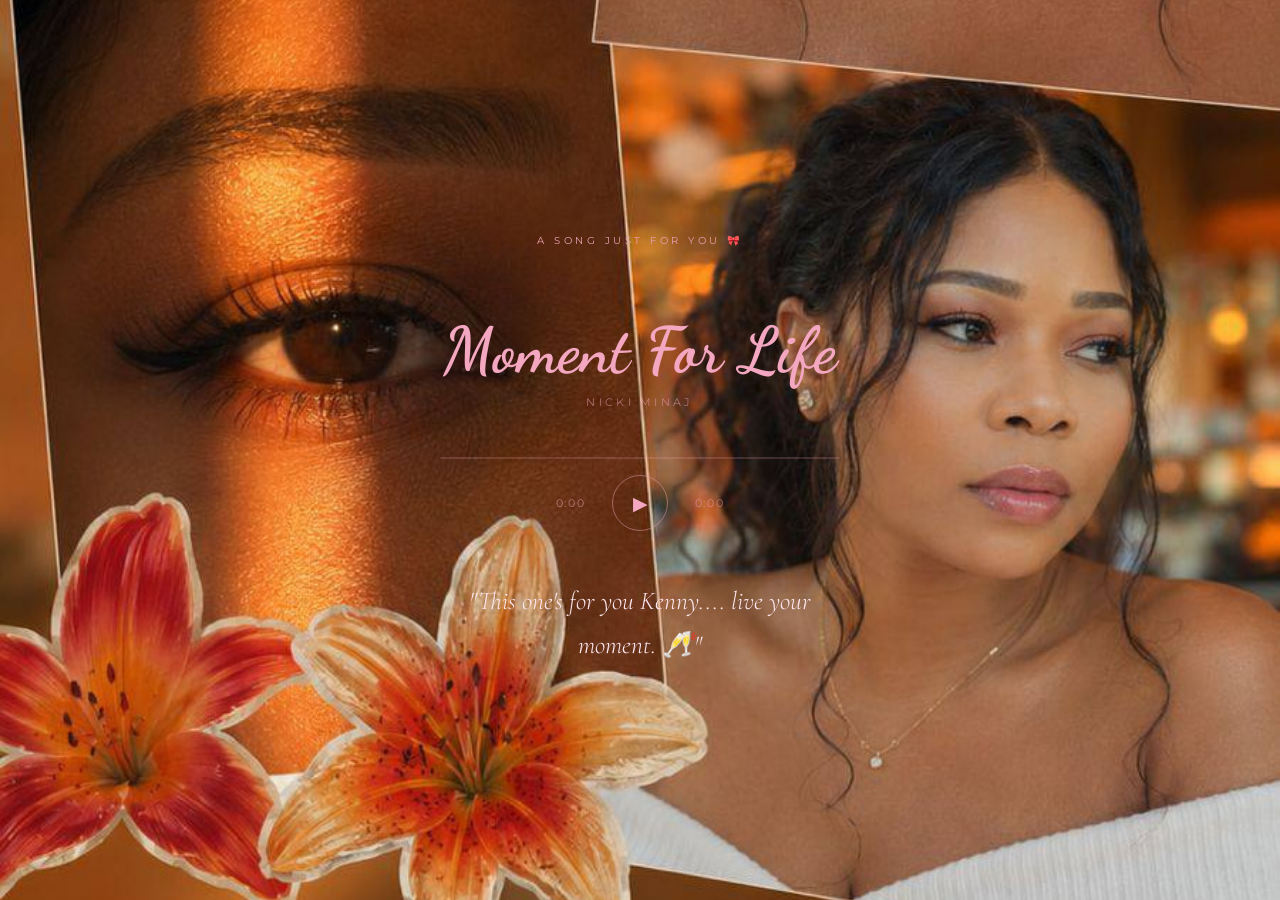
==== audio.html @ be0767c4 "first commit" ====
<!DOCTYPE html>
<html lang="en">
<head>
  <meta charset="UTF-8" />
  <meta name="viewport" content="width=device-width, initial-scale=1.0"/>
  <title>Happy Birthday Kenny ✨</title>
  <link rel="stylesheet" href="style.css"/>
  <link href="https://fonts.googleapis.com/css2?family=Cormorant+Garamond:ital,wght@0,300;0,400;1,300;1,400&family=Dancing+Script:wght@700&family=Montserrat:wght@300;400;500&display=swap" rel="stylesheet"/>
</head>
<body class="photo-bg photo-bg-2">
  <section class="song-section">
    <p class="section-eyebrow">A song just for you 🎀</p>
    <h2 class="song-title">Moment For Life</h2>
    <p class="song-artist">Nicki Minaj</p>

    <div class="player">
      <audio id="audio" src="./song.mp3" type="audio/mpeg"></audio>

      <div class="progress-bar-container" onclick="seek(event)">
        <div class="progress-bar" id="progress"></div>
      </div>

      <div class="player-controls">
        <span class="time" id="current-time">0:00</span>
        <button class="play-btn" onclick="togglePlay()" id="play-btn">▶</button>
        <span class="time" id="duration">0:00</span>
      </div>
    </div>

    <p class="song-dedication">
      "This one's for you Kenny.... live your moment. 🥂"
    </p>
  </section>

  <script src="script.js"></script>
</body>
</html>
---- style.css ----
* {
  margin: 0;
  padding: 0;
  box-sizing: border-box;
}

body {
  font-family: 'Montserrat', sans-serif;
  background-color: #1a0a10;
  color: #f9eef2;
  min-height: 100vh;
  overflow-x: hidden;
}

.hero {
  min-height: 100vh;
  display: flex;
  flex-direction: column;
  align-items: center;
  justify-content: center;
  text-align: center;
  padding: 2rem;
  border-bottom: 0.5px solid rgba(232,160,180,0.2);
}

.hero-label {
  font-size: 11px;
  letter-spacing: 0.35em;
  text-transform: uppercase;
  color: #e8a0b4;
  margin-bottom: 1.5rem;
}

.hero-name {
  font-family: 'Dancing Script', cursive;
  font-size: clamp(5rem, 16vw, 11rem);
  font-weight: 700;
  color: #f4a7c0;
  line-height: 1;
  letter-spacing: 0.04em;
  animation: popIn 1s cubic-bezier(0.26, 0.53, 0.74, 1.48) 0.5s both;
}

.hero-sub {
  font-size: 13px;
  letter-spacing: 0.2em;
  text-transform: uppercase;
  color: rgba(232,160,180,0.6);
  margin-top: 2rem;
}

@keyframes popIn {
  0% {
    opacity: 0;
    transform: scale(0.5);
  }
  70% {
    transform: scale(1.1);
  }
  100% {
    opacity: 1;
    transform: scale(1);
  }
}

@keyframes fadeUp {
  0% {
    opacity: 0;
    transform: translateY(20px);
  }
  100% {
    opacity: 1;
    transform: translateY(0);
  }
}

.reveal-btn {
  margin-top: 2rem;
  padding: 0.8rem 2rem;
  background: transparent;
  border: 0.5px solid rgba(232,160,180,0.5);
  border-radius: 50px;
  color: #e8a0b4;
  font-family: 'Montserrat', sans-serif;
  font-size: 12px;
  letter-spacing: 0.2em;
  text-transform: uppercase;
  cursor: pointer;
  transition: all 0.3s ease;
}

.reveal-btn:hover {
  background: rgba(232,160,180,0.1);
  border-color: #e8a0b4;
}

.message-section {
  padding: 7rem 2rem;
  display: flex;
  flex-direction: column;
  align-items: center;
  text-align: center;
  max-width: 700px;
  margin: 0 auto;
}

.message-quote {
  font-family: 'Cormorant Garamond', serif;
  font-size: clamp(1.4rem, 3.5vw, 2rem);
  font-weight: 300;
  font-style: italic;
  line-height: 1.7;
  color: #fde8f0;
  margin-top: 2.5rem;
  display: none;
  animation: fadeUp 1s ease forwards;
}

.section-eyebrow {
  font-size: 10px;
  letter-spacing: 0.35em;
  text-transform: uppercase;
  color: #e8a0b4;
  margin-bottom: 3rem;
}

.next-btn {
  margin-top: 2.5rem;
  display: inline-block;
  padding: 0.8rem 2rem;
  background: transparent;
  border: 0.5px solid rgba(232,160,180,0.5);
  border-radius: 50px;
  color: #e8a0b4;
  font-family: 'Montserrat', sans-serif;
  font-size: 12px;
  letter-spacing: 0.2em;
  text-transform: uppercase;
  cursor: pointer;
  text-decoration: none;
  transition: all 0.3s ease;
}

.next-btn:hover {
  background: rgba(232,160,180,0.1);
  border-color: #e8a0b4;
}

.gallery-section {
  padding: 6rem 2rem;
  display: flex;
  flex-direction: column;
  align-items: center;
  text-align: center;
}

.gallery-grid {
  display: grid;
  grid-template-columns: repeat(3, 1fr);
  gap: 1rem;
  max-width: 800px;
  width: 100%;
  margin-top: 3rem;
  margin-bottom: 3rem;
}

.gallery-item {
  aspect-ratio: 1;
  border-radius: 12px;
  overflow: hidden;
  border: 0.5px solid rgba(232,160,180,0.2);
  background: rgba(232,160,180,0.06);
}

.gallery-item img {
  width: 100%;
  height: 100%;
  object-fit: cover;
  display: block;
  transition: transform 0.4s ease;
}

.gallery-item img:hover {
  transform: scale(1.05);
}

.song-section {
  min-height: 100vh;
  padding: 6rem 2rem;
  display: flex;
  flex-direction: column;
  align-items: center;
  justify-content: center;
  text-align: center;
}

.song-title {
  font-family: 'Dancing Script', cursive;
  font-size: clamp(2.5rem, 6vw, 4rem);
  font-weight: 700;
  color: #f4a7c0;
  margin-top: 1.5rem;
  line-height: 1;
}

.song-artist {
  font-size: 11px;
  letter-spacing: 0.3em;
  text-transform: uppercase;
  color: rgba(232,160,180,0.6);
  margin-top: 0.8rem;
}

.player {
  margin-top: 3rem;
  width: 100%;
  max-width: 400px;
  display: flex;
  flex-direction: column;
  gap: 1rem;
}

.progress-bar-container {
  width: 100%;
  height: 2px;
  background: rgba(232,160,180,0.2);
  border-radius: 50px;
  cursor: pointer;
  position: relative;
}

.progress-bar {
  height: 100%;
  width: 0%;
  background: #f4a7c0;
  border-radius: 50px;
  transition: width 0.1s linear;
}

.player-controls {
  display: flex;
  align-items: center;
  justify-content: center;
  gap: 1.5rem;
}

.play-btn {
  width: 56px;
  height: 56px;
  border-radius: 50%;
  border: 0.5px solid rgba(232,160,180,0.5);
  background: transparent;
  color: #f4a7c0;
  font-size: 1.2rem;
  cursor: pointer;
  transition: all 0.3s ease;
  display: flex;
  align-items: center;
  justify-content: center;
}

.play-btn:hover {
  background: rgba(232,160,180,0.1);
  border-color: #f4a7c0;
}

.time {
  font-size: 11px;
  letter-spacing: 0.15em;
  color: rgba(232,160,180,0.6);
  min-width: 35px;
}

.song-dedication {
  font-family: 'Cormorant Garamond', serif;
  font-size: clamp(1.2rem, 3vw, 1.6rem);
  font-style: italic;
  font-weight: 300;
  color: #fde8f0;
  margin-top: 3rem;
  max-width: 400px;
  line-height: 1.7;
}

.photo-bg {
  position: relative;
  overflow: hidden;
}

.photo-bg::before {
  content: '';
  position: fixed;
  inset: 0;
  background-size: cover;
  background-position: center;
  filter: blur(20px) brightness(0.5);
  transform: scale(1.1);
  z-index: 0;
}

.photo-bg::after {
  content: '';
  position: fixed;
  inset: 0;
  background-size: cover;
  background-repeat: no-repeat;
  background-position: center;
  z-index: 1;
}

.photo-bg .message-section,
.photo-bg .song-section {
  position: relative;
  z-index: 2;
}

.photo-bg-1::before,
.photo-bg-1::after {
  background-image: url('kenny1.jpg');
}

.photo-bg-2::before,
.photo-bg-2::after {
  background-image: url('kenny2.jpg');
}
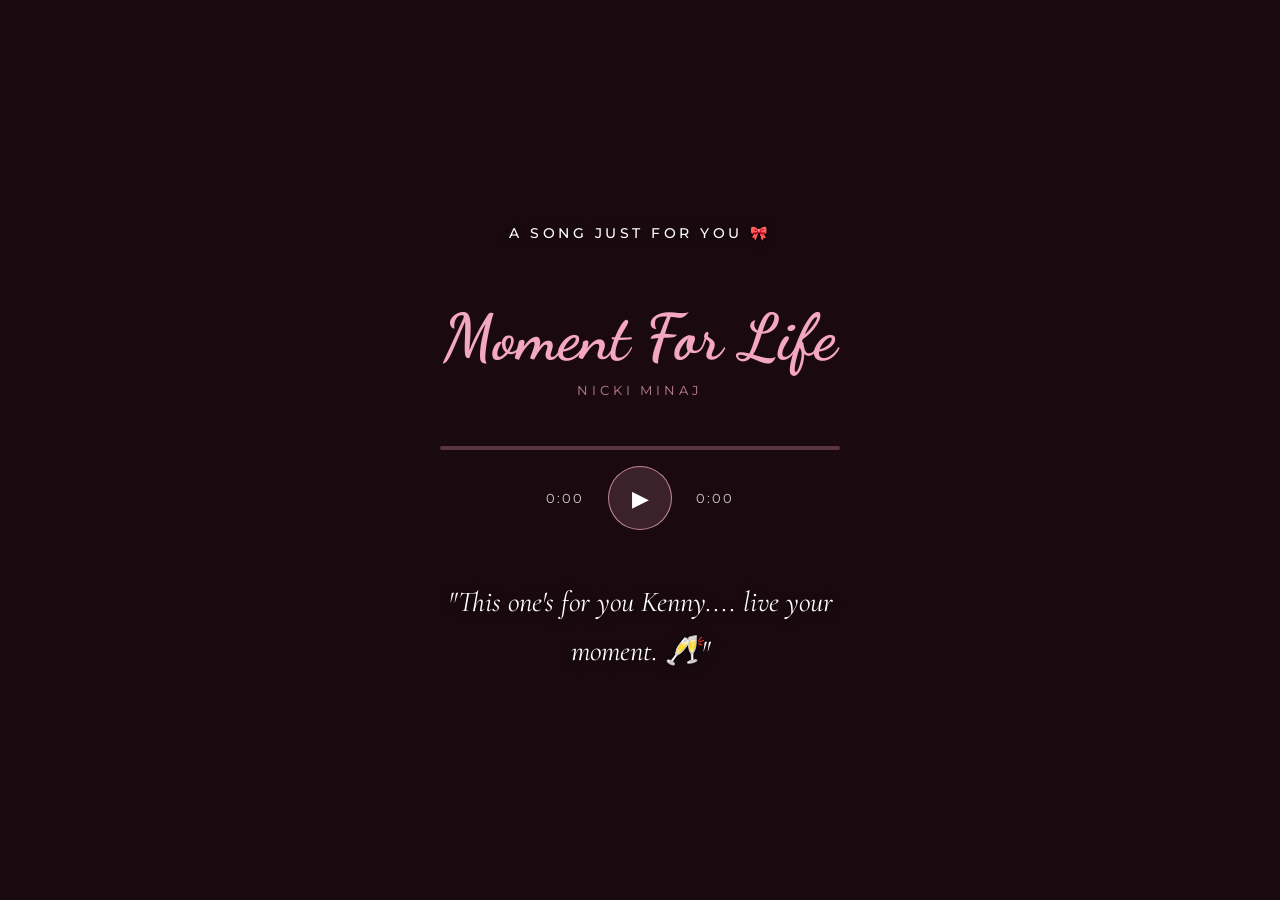
==== commit 3de1146d: "kenny birthday site" ====
--- a/audio.html
+++ b/audio.html
@@ -7,7 +7,13 @@
   <link rel="stylesheet" href="style.css"/>
   <link href="https://fonts.googleapis.com/css2?family=Cormorant+Garamond:ital,wght@0,300;0,400;1,300;1,400&family=Dancing+Script:wght@700&family=Montserrat:wght@300;400;500&display=swap" rel="stylesheet"/>
 </head>
-<body class="photo-bg photo-bg-2">
+<body class="video-bg">
+  <video autoplay muted loop playsinline id="bg-video-blur">
+  <source src="video1.mp4" type="video/mp4">
+</video>
+<video autoplay muted loop playsinline id="bg-video">
+  <source src="video1.mp4" type="video/mp4">
+</video>
   <section class="song-section">
     <p class="section-eyebrow">A song just for you 🎀</p>
     <h2 class="song-title">Moment For Life</h2>
--- a/style.css
+++ b/style.css
@@ -74,24 +74,37 @@
   }
 }
 
+.section-eyebrow {
+  font-size: 14px;
+  letter-spacing: 0.25em;
+  text-transform: uppercase;
+  color: #ffffff;
+  text-shadow: 0 2px 10px rgba(0,0,0,0.8);
+  margin-bottom: 2.5rem;
+  font-weight: 500;
+}
+
 .reveal-btn {
   margin-top: 2rem;
-  padding: 0.8rem 2rem;
-  background: transparent;
-  border: 0.5px solid rgba(232,160,180,0.5);
+  padding: 1.2rem 3rem;
+  background: rgba(167,139,250,0.15);
+  border: 1.5px solid #a78bfa;
   border-radius: 50px;
-  color: #e8a0b4;
+  color: #ffffff;
   font-family: 'Montserrat', sans-serif;
-  font-size: 12px;
+  font-size: 15px;
   letter-spacing: 0.2em;
   text-transform: uppercase;
   cursor: pointer;
   transition: all 0.3s ease;
+  text-shadow: 0 1px 4px rgba(0,0,0,0.6);
+  font-weight: 500;
 }
 
 .reveal-btn:hover {
-  background: rgba(232,160,180,0.1);
-  border-color: #e8a0b4;
+  background: rgba(167,139,250,0.3);
+  border-color: #ffffff;
+  color: #ffffff;
 }
 
 .message-section {
@@ -106,44 +119,40 @@
 
 .message-quote {
   font-family: 'Cormorant Garamond', serif;
-  font-size: clamp(1.4rem, 3.5vw, 2rem);
-  font-weight: 300;
+  font-size: clamp(1.6rem, 4vw, 2.4rem);
+  font-weight: 400;
   font-style: italic;
-  line-height: 1.7;
-  color: #fde8f0;
+  line-height: 1.8;
+  color: #ffffff;
+  text-shadow: 0 2px 12px rgba(0,0,0,0.9);
   margin-top: 2.5rem;
   display: none;
   animation: fadeUp 1s ease forwards;
 }
 
-.section-eyebrow {
-  font-size: 10px;
-  letter-spacing: 0.35em;
-  text-transform: uppercase;
-  color: #e8a0b4;
-  margin-bottom: 3rem;
-}
-
 .next-btn {
   margin-top: 2.5rem;
   display: inline-block;
-  padding: 0.8rem 2rem;
-  background: transparent;
-  border: 0.5px solid rgba(232,160,180,0.5);
+  padding: 1.2rem 3rem;
+  background: rgba(244,167,192,0.15);
+  border: 1.5px solid #f4a7c0;
   border-radius: 50px;
-  color: #e8a0b4;
+  color: #ffffff;
   font-family: 'Montserrat', sans-serif;
-  font-size: 12px;
+  font-size: 15px;
   letter-spacing: 0.2em;
   text-transform: uppercase;
   cursor: pointer;
   text-decoration: none;
   transition: all 0.3s ease;
+  font-weight: 500;
+  text-shadow: 0 1px 4px rgba(0,0,0,0.6);
 }
 
 .next-btn:hover {
-  background: rgba(232,160,180,0.1);
-  border-color: #e8a0b4;
+  background: rgba(244,167,192,0.3);
+  border-color: #ffffff;
+  color: #ffffff;
 }
 
 .gallery-section {
@@ -204,10 +213,10 @@
 }
 
 .song-artist {
-  font-size: 11px;
+  font-size: 13px;
   letter-spacing: 0.3em;
   text-transform: uppercase;
-  color: rgba(232,160,180,0.6);
+  color: rgba(232,160,180,0.8);
   margin-top: 0.8rem;
 }
 
@@ -222,8 +231,8 @@
 
 .progress-bar-container {
   width: 100%;
-  height: 2px;
-  background: rgba(232,160,180,0.2);
+  height: 4px;
+  background: rgba(232,160,180,0.3);
   border-radius: 50px;
   cursor: pointer;
   position: relative;
@@ -245,13 +254,13 @@
 }
 
 .play-btn {
-  width: 56px;
-  height: 56px;
+  width: 64px;
+  height: 64px;
   border-radius: 50%;
-  border: 0.5px solid rgba(232,160,180,0.5);
-  background: transparent;
-  color: #f4a7c0;
-  font-size: 1.2rem;
+  border: 1.5px solid rgba(232,160,180,0.8);
+  background: rgba(244,167,192,0.15);
+  color: #ffffff;
+  font-size: 1.4rem;
   cursor: pointer;
   transition: all 0.3s ease;
   display: flex;
@@ -260,23 +269,24 @@
 }
 
 .play-btn:hover {
-  background: rgba(232,160,180,0.1);
+  background: rgba(232,160,180,0.3);
   border-color: #f4a7c0;
 }
 
 .time {
-  font-size: 11px;
+  font-size: 13px;
   letter-spacing: 0.15em;
-  color: rgba(232,160,180,0.6);
+  color: rgba(255,255,255,0.8);
   min-width: 35px;
 }
 
 .song-dedication {
   font-family: 'Cormorant Garamond', serif;
-  font-size: clamp(1.2rem, 3vw, 1.6rem);
+  font-size: clamp(1.4rem, 3vw, 1.8rem);
   font-style: italic;
-  font-weight: 300;
-  color: #fde8f0;
+  font-weight: 400;
+  color: #ffffff;
+  text-shadow: 0 2px 12px rgba(0,0,0,0.9);
   margin-top: 3rem;
   max-width: 400px;
   line-height: 1.7;
@@ -293,7 +303,7 @@
   inset: 0;
   background-size: cover;
   background-position: center;
-  filter: blur(20px) brightness(0.5);
+  filter: blur(20px) brightness(0.4);
   transform: scale(1.1);
   z-index: 0;
 }
@@ -302,7 +312,7 @@
   content: '';
   position: fixed;
   inset: 0;
-  background-size: cover;
+  background-size: contain;
   background-repeat: no-repeat;
   background-position: center;
   z-index: 1;
@@ -319,7 +329,308 @@
   background-image: url('kenny1.jpg');
 }
 
-.photo-bg-2::before,
-.photo-bg-2::after {
-  background-image: url('kenny2.jpg');
+.video-bg {
+  position: relative;
+  overflow: hidden;
+}
+
+#bg-video-blur {
+  position: fixed;
+  top: 0;
+  left: 0;
+  width: 100%;
+  height: 100%;
+  object-fit: cover;
+  z-index: 0;
+  filter: blur(20px) brightness(0.4);
+  transform: scale(1.1);
+}
+
+#bg-video {
+  position: fixed;
+  top: 0;
+  left: 0;
+  width: 100%;
+  height: 100%;
+  object-fit: contain;
+  object-position: center;
+  z-index: 1;
+  filter: brightness(0.7);
+}
+
+.video-bg .song-section {
+  position: relative;
+  z-index: 2;
+}
+
+.video-bg .song-section {
+  position: relative;
+  z-index: 1;
+}
+
+@media (max-width: 768px) {
+  .section-eyebrow {
+    font-size: 12px;
+  }
+
+  .reveal-btn,
+  .next-btn {
+    font-size: 13px;
+    padding: 1rem 2.5rem;
+  }
+
+  .message-quote {
+    font-size: clamp(1.4rem, 5vw, 1.8rem);
+  }
+
+  .gallery-grid {
+    grid-template-columns: repeat(2, 1fr);
+  }
+}
+
+.photo-page {
+  min-height: 100vh;
+  display: flex;
+  align-items: center;
+  justify-content: center;
+  background-color: #1a0a10;
+  padding: 2rem;
+}
+
+.photo-page-section {
+  display: flex;
+  flex-direction: column;
+  align-items: center;
+  width: 100%;
+  max-width: 500px;
+}
+
+.photo-card {
+  width: 100%;
+  border: 1px solid rgba(244,167,192,0.3);
+  border-radius: 20px;
+  overflow: hidden;
+  background: rgba(244,167,192,0.05);
+  animation: fadeUp 1s ease forwards;
+}
+
+.photo-card-img {
+  width: 100%;
+  aspect-ratio: 4/5;
+  overflow: hidden;
+}
+
+.photo-card-img img {
+  width: 100%;
+  height: 100%;
+  object-fit: cover;
+  object-position: top;
+  transition: transform 0.6s ease;
+}
+
+.photo-card-img img:hover {
+  transform: scale(1.03);
+}
+
+.photo-card-body {
+  padding: 2rem;
+  border-top: 0.5px solid rgba(244,167,192,0.2);
+}
+
+.photo-card-message {
+  font-family: 'Cormorant Garamond', serif;
+  font-size: clamp(1.1rem, 3vw, 1.5rem);
+  font-style: italic;
+  font-weight: 400;
+  color: #ffffff;
+  line-height: 1.8;
+  text-align: center;
+}
+
+@media (max-width: 768px) {
+  .photo-card-img {
+    aspect-ratio: 3/4;
+  }
+
+  .photo-card-message {
+    font-size: 1rem;
+  }
+}
+
+.photo-page-bold {
+  background: linear-gradient(135deg, #0a0010, #1a0030, #0d0010);
+}
+
+.photo-page-bold .photo-card {
+  border: 1px solid rgba(138,43,226,0.5);
+  background: rgba(88,0,138,0.15);
+}
+
+.photo-page-bold .photo-card-body {
+  border-top: 0.5px solid rgba(138,43,226,0.4);
+  background: rgba(20,0,40,0.8);
+}
+
+.photo-page-bold .photo-card-message {
+  color: #f4a7c0;
+  font-family: 'Cormorant Garamond', serif;
+  font-size: clamp(1.1rem, 3vw, 1.5rem);
+  letter-spacing: 0.03em;
+}
+
+.photo-page-bold .next-btn {
+  background: rgba(138,43,226,0.2);
+  border: 1.5px solid #8a2be2;
+  color: #f4a7c0;
+}
+
+.photo-page-bold .next-btn:hover {
+  background: rgba(138,43,226,0.4);
+  border-color: #f4a7c0;
+  color: #ffffff;
+}
+
+.photo-page-elegant {
+  background: linear-gradient(135deg, #000a00, #001a0a, #000d05);
+}
+
+.photo-page-elegant .photo-card {
+  border: 1px solid rgba(0,168,107,0.4);
+  background: rgba(0,100,60,0.1);
+}
+
+.photo-page-elegant .photo-card-body {
+  border-top: 0.5px solid rgba(0,168,107,0.3);
+  background: rgba(0,15,8,0.85);
+}
+
+.photo-page-elegant .photo-card-message {
+  color: #a8f0d0;
+  font-family: 'Cormorant Garamond', serif;
+  font-size: clamp(1.1rem, 3vw, 1.5rem);
+  letter-spacing: 0.03em;
+}
+
+.photo-page-elegant .next-btn {
+  background: rgba(0,168,107,0.15);
+  border: 1.5px solid #00a86b;
+  color: #a8f0d0;
+}
+
+.photo-page-elegant .next-btn:hover {
+  background: rgba(0,168,107,0.3);
+  border-color: #a8f0d0;
+  color: #ffffff;
+}
+
+.photo-page-classy {
+  background: linear-gradient(135deg, #000814, #001d3d, #000814);
+}
+
+.photo-page-classy .photo-card {
+  border: 1px solid rgba(0,119,182,0.5);
+  background: rgba(0,80,150,0.1);
+}
+
+.photo-page-classy .photo-card-body {
+  border-top: 0.5px solid rgba(0,119,182,0.3);
+  background: rgba(0,10,30,0.85);
+}
+
+.photo-page-classy .photo-card-message {
+  color: #ffffff;
+  font-family: 'Cormorant Garamond', serif;
+  font-size: clamp(1.1rem, 3vw, 1.5rem);
+  letter-spacing: 0.03em;
+}
+
+.photo-page-classy .next-btn {
+  background: rgba(0,119,182,0.15);
+  border: 1.5px solid #0077b6;
+  color: #ffffff;
+}
+
+.photo-page-classy .next-btn:hover {
+  background: rgba(0,119,182,0.35);
+  border-color: #ffffff;
+  color: #ffffff;
+}
+
+.photo-page-confident {
+  background: linear-gradient(135deg, #1a0800, #2d1200, #1a0800);
+}
+
+.photo-page-confident .photo-card {
+  border: 1px solid rgba(255,140,0,0.4);
+  background: rgba(180,80,0,0.1);
+}
+
+.photo-page-confident .photo-card-body {
+  border-top: 0.5px solid rgba(255,140,0,0.3);
+  background: rgba(20,8,0,0.85);
+}
+
+.photo-page-confident .photo-card-message {
+  color: #ffd199;
+  font-family: 'Cormorant Garamond', serif;
+  font-size: clamp(1.1rem, 3vw, 1.5rem);
+  letter-spacing: 0.03em;
+}
+
+.photo-page-confident .next-btn {
+  background: rgba(255,140,0,0.15);
+  border: 1.5px solid #ff8c00;
+  color: #ffd199;
+}
+
+.photo-page-confident .next-btn:hover {
+  background: rgba(255,140,0,0.3);
+  border-color: #ffd199;
+  color: #ffffff;
+}
+
+.appreciation-page {
+  min-height: 100vh;
+  display: flex;
+  align-items: center;
+  justify-content: center;
+  background: linear-gradient(135deg, #1a0a10, #2d0a1f, #1a0a10);
+}
+
+.appreciation-section {
+  display: flex;
+  flex-direction: column;
+  align-items: center;
+  text-align: center;
+  padding: 3rem 2rem;
+  max-width: 600px;
+  animation: fadeUp 1.2s ease forwards;
+}
+
+.appreciation-eyebrow {
+  font-size: 14px;
+  letter-spacing: 0.3em;
+  text-transform: uppercase;
+  color: #e8a0b4;
+  margin-bottom: 2rem;
+}
+
+.appreciation-title {
+  font-family: 'Dancing Script', cursive;
+  font-size: clamp(2.5rem, 7vw, 4.5rem);
+  font-weight: 700;
+  color: #f4a7c0;
+  line-height: 1.2;
+  margin-bottom: 2rem;
+}
+
+.appreciation-text {
+  font-family: 'Cormorant Garamond', serif;
+  font-size: clamp(1.2rem, 3vw, 1.7rem);
+  font-style: italic;
+  font-weight: 400;
+  color: #ffffff;
+  line-height: 1.9;
+  text-shadow: 0 2px 10px rgba(0,0,0,0.5);
+  margin-bottom: 1rem;
 }
